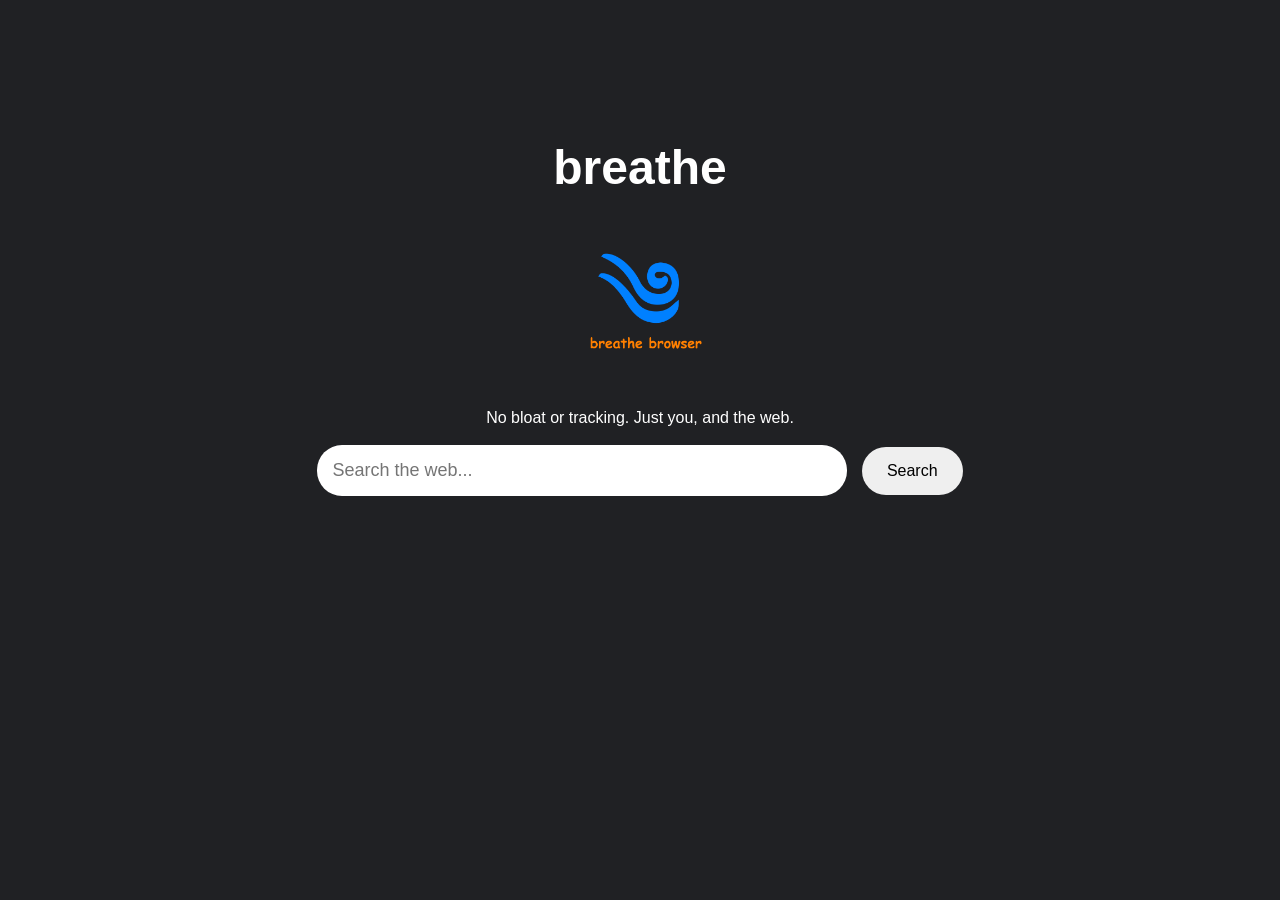
==== Breathe/homepage.html @ 84d8bb4e "Add project files." ====
<!DOCTYPE html>
<html>
<head>
    <title>Breathe Browser</title>

    <style>
        body {
            background-color: #202124;
            color: white;
            font-family: Arial, sans-serif;
            text-align: center;
            padding-top: 100px;
        }

        h1 {
            font-size: 48px;
            margin-bottom: 30px;
        }

        img {
            width: 150px;
            margin-bottom: 30px;
        }

        .search-box {
            width: 500px;
            max-width: 80%;
            padding: 15px;
            border-radius: 25px;
            border: none;
            font-size: 18px;
            outline: none;
        }

        button {
            padding: 15px 25px;
            margin-left: 10px;
            border-radius: 25px;
            border: none;
            cursor: pointer;
            font-size: 16px;
        }
    </style>
</head>

<body>

    <h1>breathe</h1>

    <img src="icon.png" alt="Logo">

    <br>

    <p1>No bloat or tracking. Just you, and the web.</p1>

    <br>
    <br>

    <input id="search"
           class="search-box"
           type="text"
           placeholder="Search the web..."
           onkeydown="if(event.key === 'Enter') search();">

    <button onclick="search()">Search</button>


    <script>
        function search() {
            let text = document.getElementById("search").value;

            if (text.trim() !== "") {
                window.location.href =
                    "https://www.duckduckgo.com/search?q=" +
                    encodeURIComponent(text);
            }
        }</script>

</body>
</html>
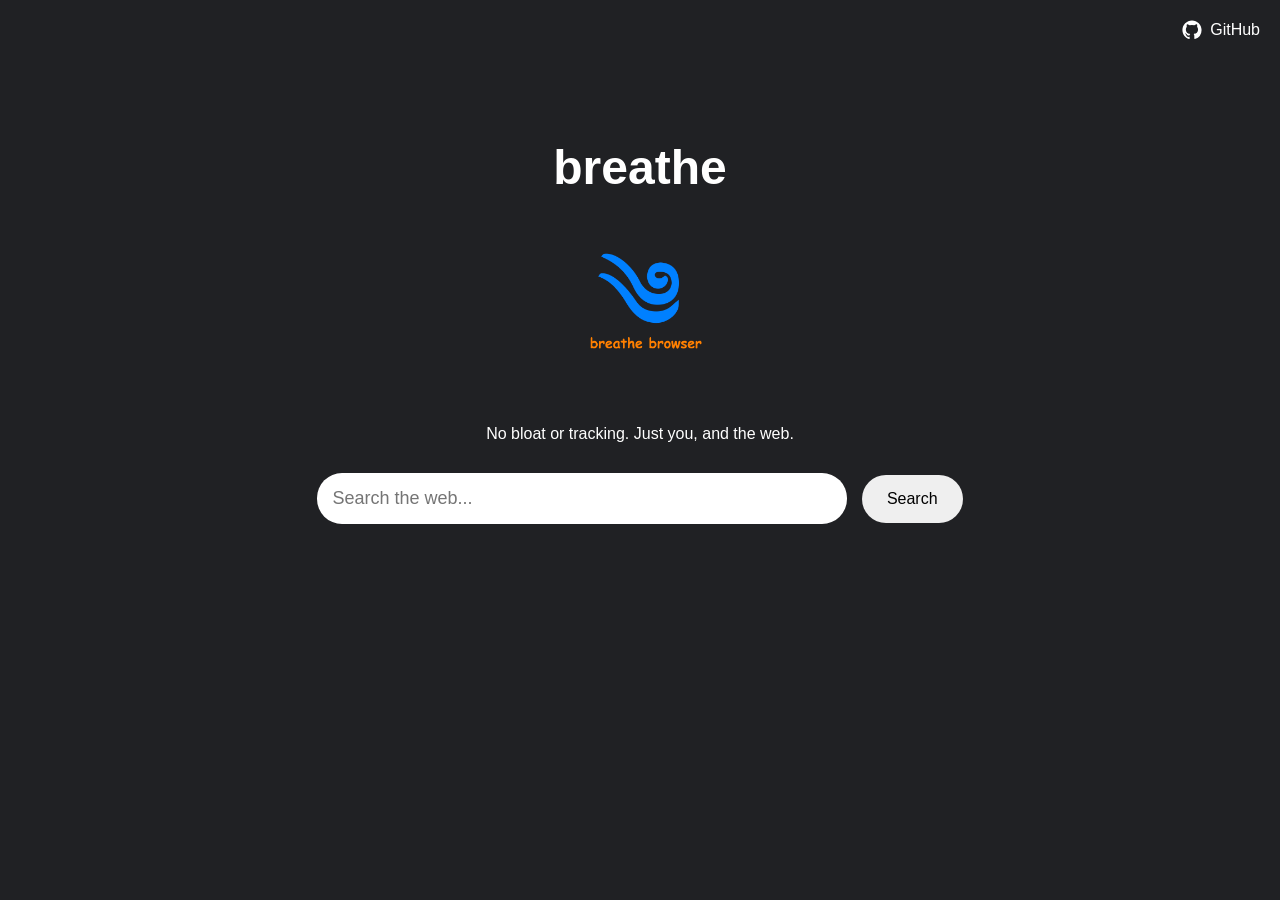
==== commit e76fc347: "Update homepage.html Added link to Github repo." ====
--- a/Breathe/homepage.html
+++ b/Breathe/homepage.html
@@ -22,6 +22,10 @@
             margin-bottom: 30px;
         }
 
+        p {
+            margin-bottom: 30px;
+        }
+
         .search-box {
             width: 500px;
             max-width: 80%;
@@ -40,10 +44,43 @@
             cursor: pointer;
             font-size: 16px;
         }
+
+        .github-link {
+            position: fixed;
+            top: 20px;
+            right: 20px;
+            display: flex;
+            align-items: center;
+            gap: 8px;
+            color: white;
+            text-decoration: none;
+            font-size: 16px;
+            font-weight: 500;
+        }
+
+        .github-link:hover {
+            opacity: 0.8;
+        }
+
+        .github-link svg {
+            width: 20px;
+            height: 20px;
+            fill: currentColor;
+        }
     </style>
 </head>
 
 <body>
+
+    <a href="https://github.com/her0347/breathe-browser"
+       target="_blank"
+       rel="noopener noreferrer"
+       class="github-link">
+        <svg viewBox="0 0 24 24" aria-hidden="true">
+            <path d="M12 .5C5.65.5.5 5.65.5 12c0 5.08 3.29 9.39 7.86 10.91.58.11.79-.25.79-.56v-2.17c-3.2.7-3.88-1.54-3.88-1.54-.52-1.33-1.28-1.69-1.28-1.69-1.04-.71.08-.69.08-.69 1.15.08 1.75 1.18 1.75 1.18 1.02 1.74 2.67 1.24 3.32.95.1-.74.4-1.24.73-1.52-2.55-.29-5.24-1.28-5.24-5.68 0-1.25.45-2.27 1.18-3.07-.12-.29-.51-1.46.11-3.04 0 0 .96-.31 3.15 1.17a10.9 10.9 0 0 1 5.74 0c2.19-1.48 3.15-1.17 3.15-1.17.62 1.58.23 2.75.11 3.04.73.8 1.18 1.82 1.18 3.07 0 4.41-2.69 5.38-5.25 5.67.41.36.77 1.08.77 2.18v3.23c0 .31.21.67.8.56A11.5 11.5 0 0 0 23.5 12C23.5 5.65 18.35.5 12 .5z"/>
+        </svg>
+        <span>GitHub</span>
+    </a>
 
     <h1>breathe</h1>
 
@@ -51,10 +88,7 @@
 
     <br>
 
-    <p1>No bloat or tracking. Just you, and the web.</p1>
-
-    <br>
-    <br>
+    <p>No bloat or tracking. Just you, and the web.</p>
 
     <input id="search"
            class="search-box"
@@ -64,17 +98,17 @@
 
     <button onclick="search()">Search</button>
 
-
     <script>
         function search() {
             let text = document.getElementById("search").value;
 
             if (text.trim() !== "") {
                 window.location.href =
-                    "https://www.duckduckgo.com/search?q=" +
+                    "https://duckduckgo.com/?q=" +
                     encodeURIComponent(text);
             }
-        }</script>
+        }
+    </script>
 
 </body>
-</html>+</html>
